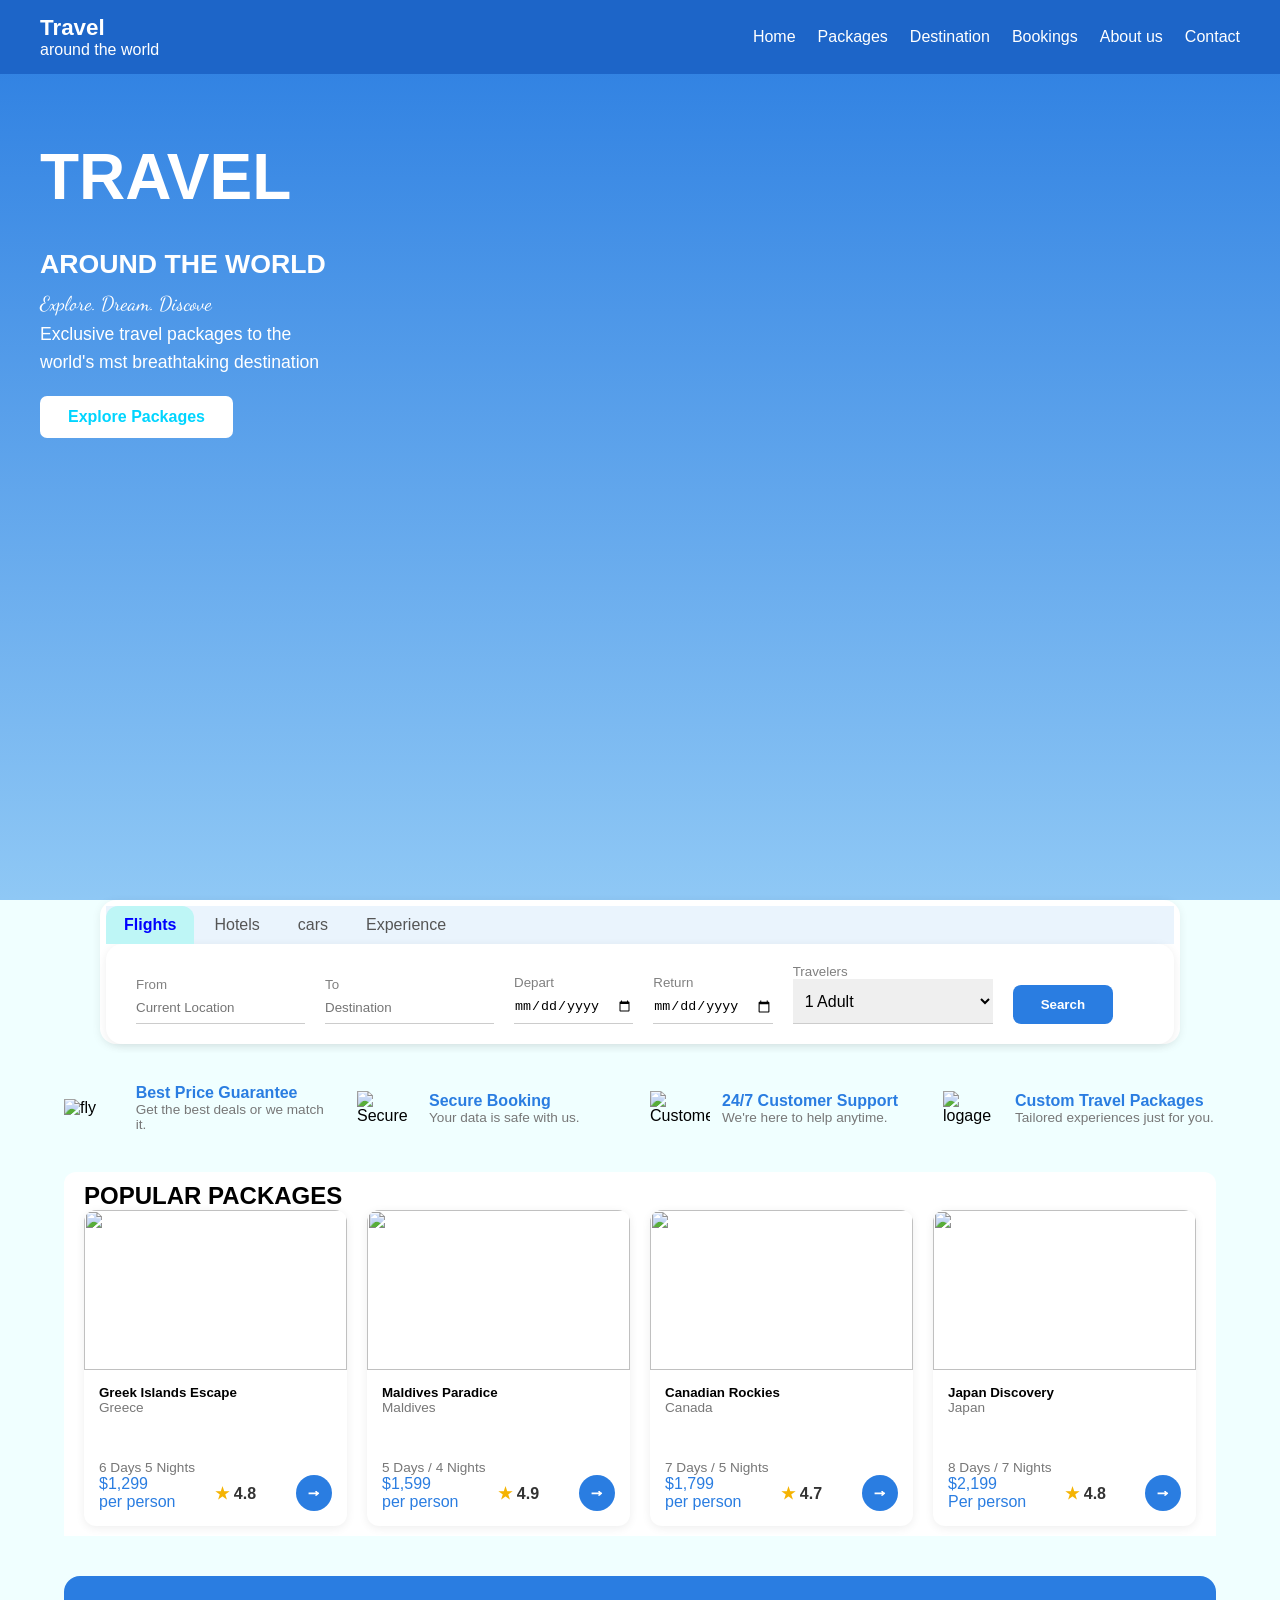
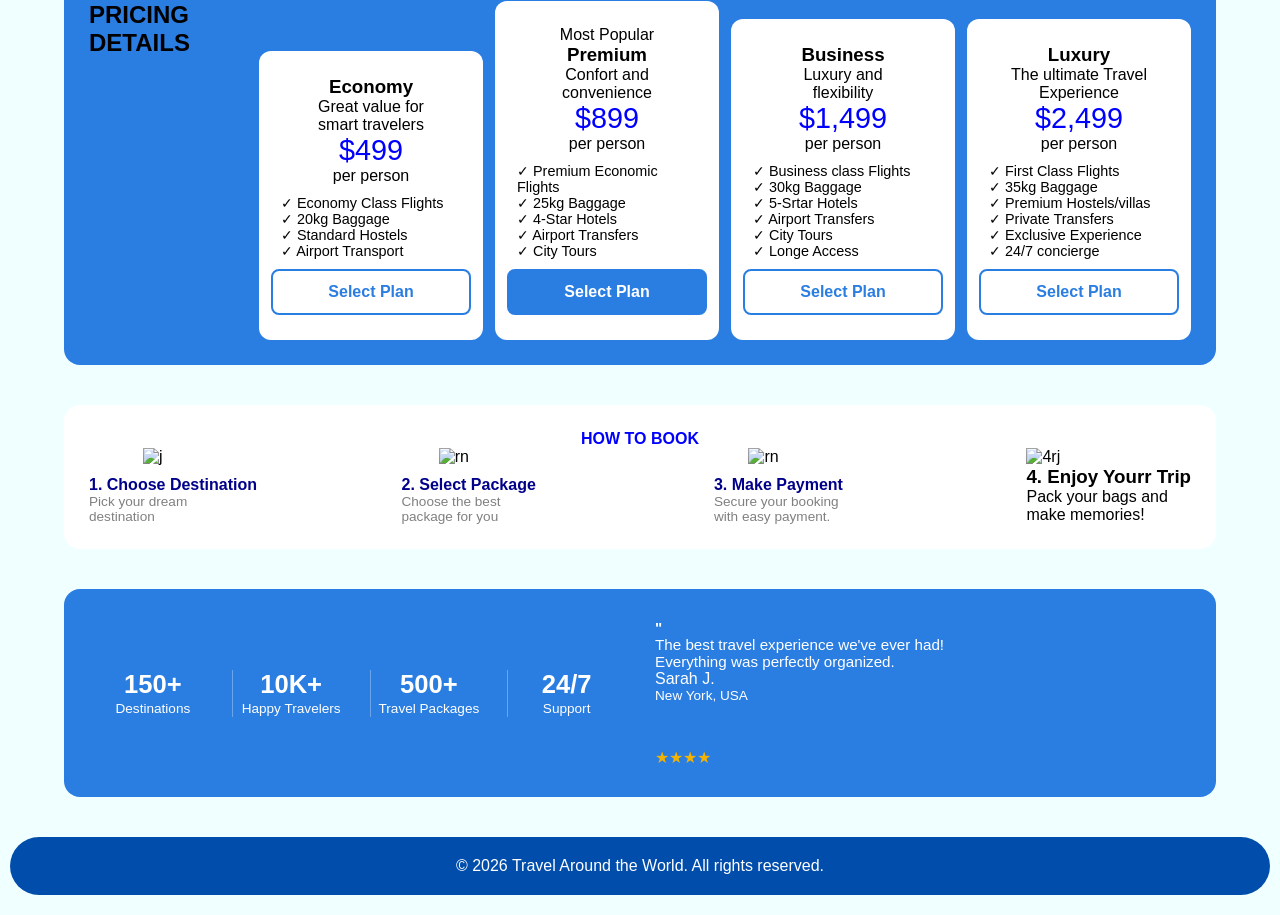
==== index.html @ 4dd67d84 "first update" ====
<!DOCTYPE html>
<html lang="en">
<head>
    <meta charset="UTF-8">
    <meta name="viewport" content="width=device-width, initial-scale=1.0">
    <title>Travel</title>
    <link rel="stylesheet" href="index.css">
    <link rel="preconnect" href="https://fonts.googleapis.com">
    <link rel="preconnect" href="https://fonts.gstatic.com" crossorigin>
    <link href="https://fonts.googleapis.com/css2?family=Dancing+Script:wght@400..700&display=swap" rel="stylesheet">
</head>
<body>
    <header>
        <div class="logo">Travel<span>around the world</span></div>
        <nav>
           <ul>
            <li><a href="index.html">Home</a></li>
            <li><a href="packages.html">Packages</a></li>
            <li><a href="destination.html">Destination</a></li>
            <li><a href="booking.html">Bookings</a></li>
            <li><a href="about.html" >About us</a></li>
            <li><a href="contact.html">Contact</a></li>
           </ul>   
        </nav>
    </header>

   <section class="hero">
    <div class="hero-content">
        <h1>
            TRAVEL
            <br>
            <span><small>AROUND THE WORLD</small></span>
        </h1>
        <p class="tagline">Explore. Dream. Discove</p>
        <p> Exclusive travel packages to the <br> world's mst breathtaking destination</p>
        <a href="packages.html" class="btn">Explore Packages</a>
    </div>
</section>
<section class="search-wrapper">
    <div class="tabs">
         <button class="active" type="button">Flights</button>
         <button>Hotels</button>
         <button>cars</button>
         <button>Experience</button>
    </div>

    <div class="search-box">
        
    <form  action="" method="">
        <div class="field">
            <label for="">From</label>
            <input type="text" id="" name="" placeholder="Current Location" required>
        </div>

        <div>
            <label for="">To</label>
            <input type="text" placeholder="Destination" required>
        </div>

        <div>
            <label for="">Depart</label>
            <input type="date" required>
        </div>

        <div>
            <label for="">Return</label>
            <input type="date" required>
        </div>

        <div class="field">
            <label for="">Travelers</label>
            <select id="" name="">
                <option>1 Adult</option>
                <option value="">2 Adult</option>
            </select>
        </div>

        <button type="submit" class="search-btn">Search</button>
    </form>
    </div>
</section>

<section class="features">
    <div class="feature">
        <img src="" alt="fly">
        <div class="feature-text">
            <h3>Best Price Guarantee</h3>
            <p>Get the best deals or we match it.</p>
        </div>
    </div>

     <div class="feature">
        <img src="" alt="Secure">
        <div class="feature-text">
            <h3>Secure Booking</h3>
            <p>Your data is safe with us.</p>
        </div>
    </div>

     <div class="feature">
        <img src="" alt="Customer">
        <div class="feature-text">
            <h3>24/7 Customer Support</h3>
            <p>We're here to help anytime.</p>
        </div>
    </div>

     <div class="feature">
        <img src="" alt="logage">
        <div class="feature-text">
            <h3>Custom Travel Packages</h3>
            <p>Tailored experiences just for you.</p>
        </div>
    </div>
</section>

<section class="packages">
            <h2>POPULAR PACKAGES</h2>
            <div class="package-cards">
            <div class="card">
    <img src="" alt="">
    <div class="card-body">
        <h3>Greek Islands Escape</h3>
        <p class="location">Greece</p>
        <p class="duration">6 Days 5 Nights</p>
        <div class="card-footer">
        <span class="price">&dollar;1,299 <br>per person</span>
        <span class="rating"><span class="star">&starf;</span> 4.8</span>
        <span><a href="#" class="arrow" aria-label="view Greek Islands Escape">&rarr;</a></span>
        </div>
    </div>
    </div>

     <div class="card">
    <img src="" alt="">
    <div class="card-body">
        <h3>Maldives Paradice</h3>
        <p class="location">Maldives</p>
        <p class="duration">5 Days / 4 Nights</p>
        <div class="card-footer">
        <span class="price">&dollar;1,599 <br>per person</span>
        <span class="rating"><span class="star">&starf;</span> 4.9</span>
        <span><a href="#" class="arrow" aria-label="view Maldives Paradice">&rarr;</a></span>
        </div>
    </div>
    </div>

     <div class="card">
    <img src="" alt="">
    <div class="card-body">
        <h3>Canadian Rockies</h3>
        <p class="location">Canada</p>
        <p class="duration">7 Days / 5 Nights</p>
        <div class="card-footer">
        <span class="price">&dollar;1,799 <br>per person</span>
        <span class="rating"><span class="star">&starf;</span> 4.7</span>
        <span><a href="#" class="arrow" aria-label="View Canadian Rockies">&rarr;</a></span>
        </div>
    </div>
    </div>

     <div class="card">
    <img src="" alt="">
    <div class="card-body">
        <h3>Japan Discovery</h3>
        <p class="location">Japan</p>
        <p class="duration">8 Days / 7 Nights</p>
        <div class="card-footer">
        <span class="price">&dollar;2,199<br>Per person</span>
        <span class="rating"><span class="star">&starf;</span> 4.8</span>
        <span><a href="#" class="arrow" aria-label="view Japan Discovery">→</a></span>
        </div>
    </div>
    </div>
    </div>
    </section>

   <section class="pricing">
    <h2>PRICING DETAILS</h2>
     <div class="plans">
        <div class="plan">
            <h3>Economy</h3>
            <p>Great value for <br>smart travelers</p>
            <span class="price">&dollar;499</span>
            <Span>per person</Span>
            <ul>
                <li>&check; Economy Class Flights</li>
                <li>&check; 20kg Baggage</li>
                <li>&check; Standard Hostels</li>
                <li>&check; Airport Transport</li>
            </ul>
            <a href="booking.html" class="btn-plan">Select Plan</a>
        </div>
        
        <div class="plan popular">
            <span class="tag">Most Popular</span>
            <h3>Premium</h3>
             <p>Confort and <br>convenience</p>
            <span class="price">&dollar;899</span>
            <Span>per person</Span>
            <ul>
                <li>&check; Premium Economic Flights</li>
                <li>&check; 25kg Baggage </li>
                <li>&check; 4-Star Hotels</li>
                <li>&check; Airport Transfers</li>
                <li>&check; City Tours</li>
            </ul>
             <a href="booking.html" class="btn-plan">Select Plan</a>
        </div>

        <div class="plan">
            <h3>Business</h3>
            <p>Luxury and <br>flexibility</p>
            <span class="price">&dollar;1,499</span>
            <Span>per person</Span>
            <ul>
                <li>&check; Business class Flights</li>
                <li>&check; 30kg Baggage</li>
                <li>&check; 5-Srtar Hotels</li>
                <li>&check; Airport Transfers</li>
                <li>&check; City Tours</li>
                <li>&check; Longe Access</li>
            </ul>
            <a href="booking.html" class="btn-plan">Select Plan</a>
        </div>

        <div class="plan">
            <h3>Luxury</h3>
            <p>The ultimate Travel <br>Experience</p>
            <span class="price">&dollar;2,499</span>
            <Span>per person</Span>
            <ul>
                <li>&check; First Class Flights</li>
                <li>&check; 35kg Baggage</li>
                <li>&check; Premium Hostels/villas</li>
                <li>&check; Private Transfers</li>
                <li>&check; Exclusive Experience</li>
                <li>&check; 24/7 concierge</li>
            </ul>
            <a href="booking.html" class="btn-plan">Select Plan</a>
        </div>
    </div>
   </section>

   <section class="how-to-book">
    <h2> HOW TO BOOK </h2>

    <div class="steps">
        <div class="step">
           <div class="step-text"> <img src="" alt="j">
            <h3>1. Choose Destination</h3>
            <p> Pick your dream <br> destination</p></div>
        </div>

         <div class="step">
            <div class="step-text"><img src="" alt="rn">
            <h3>2. Select Package</h3>
            <p>Choose the best <br> package for you</p></div>
        </div>

         <div class="step">
            <div class="step-text"><img src="" alt="rn">
            <h3>3. Make Payment</h3>
            <p>Secure your booking <br>with easy payment.</p></div>
        </div>

         <class="step">
            <img src="" alt="4rj">
        <div class="step-text"><h3>4. Enjoy Yourr Trip</h3>
            <p> Pack your bags and <br>make memories!</p> </div>
        </div>

    </div>
</section>

<div class="info-band">
    <section class="stats">
    <div class="stat">
        <strong> 150+</strong>
        <span> Destinations</span>
    </div>
     <div class="stat">
        <strong> 10K+</strong>
        <span>Happy Travelers</span>
    </div>
     <div class="stat">
        <strong> 500+</strong>
        <span> Travel Packages</span>
    </div>
     <div class="stat">
        <strong> 24/7</strong>
        <span> Support</span>
    </div>
</section>

<section class="testimonial">
    <blockquote>
        <p><strong>&quot;</strong><br>The best travel experience we've ever had! <br>Everything was perfectly organized.</p>
        <cite>Sarah J.</cite>
        <span class="location">New York, USA</span>
        <span class="stars" role="img" aria-label="5 out of 5 stars">&starf;&starf;&starf;&starf;</span>
    </blockquote>
    <img src="" alt=""> 
</section>
</div>
<footer>
    <p>&copy; 2026 Travel Around the World. All rights reserved.</p>
    </footer>
</body>
</html>
---- index.css ----
*{
    margin: 0;
    padding: 0;
    box-sizing: border-box;
}

body{
    font-family: 'Segoe UI', Arial, sans-serif;
    background-color: azure;
}

a{
    text-decoration: none;
    color: inherit;
}

img{
    max-width: 100%;
    display: block;
}

/* ===== Header & Navigation (absolute) ===== */
header{
    width: 100%;
    display: flex;
    justify-content: space-between;
    padding: 15px 40px;
    align-items: center;
    position: fixed;
    top: 0;
    left: 0;
    background-color: #1d65c8;
    z-index: 100;

}

.hero-content{
    padding: 0 40px;
    max-width: 500px;
}

.hero{
    min-height: 100vh;
    background:  linear-gradient(to bottom, #2a7de1, #8fc8f5);
    color: white;
    padding-top: 140px;
}

.hero h1{
    font-size: 4rem;
}

.hero h1 span{
    font-size: 2rem;
}

.logo {
    font-size: 1.4rem;
    font-weight: bold;
    color: white;
}

.logo span {
    color: white;
    font-weight: normal;
    font-size: 1rem;
    display: block;
}

nav ul{
    list-style: none;
    display: flex;
    gap: 22px;
}

nav ul li a {
    color: white;
    font-weight: 500;
    padding-bottom: 6px;
    border-bottom: 2px solid transparent;
    transition: 0.3s;
}

nav ul li a:hover {
    color: #0ebbd6;
    border-bottom-color: #17a2b8;
}


.hero p{
    font-size: 1.1rem;
    line-height: 1.6;
}

.hero .tagline{
    font-family: 'Dancing Script', cursive;
    font-size: 20px;
}
.btn{
    display: inline-block;
    padding: 12px 28px;
    background-color: white;
    color: rgb(0, 213, 255);
    border-radius: 7px;
    margin-top: 20px ;
    transition: 0.3s;
    font-weight: 700;
   
}

.btn:hover{
    background-color: #2a7de1;
    color: rgb(0, 187, 255);
}

/* Search Box */
.search-wrapper{
    background-color: white;
    border-radius: 16px;
    padding: 20px 30px;
    box-shadow: 0 2px 10px rgba(0, 0, 0, 0.07);
    z-index: 10;
    /* margin: -120px auto 0; */
    padding: 6px 6px 0;
    position: relative; 
    margin-left: 100px;
    margin-right: 100px;
}

.search-box{
    background-color: white;
    border-radius: 16px;
    padding: 20px 30px;
    box-shadow:  0 2px 10px rgba(0, 0, 0, 0.07);
}

form{
    display: flex;
    gap: 20px;
    align-items: flex-end;
}

label{
    display: block;
    font-size: smaller;
    color: gray;
}

.booking-form {
    display:block;
}
input,
select {
    border: none;
    border-bottom: 1px solid #ccc;
    outline: none;
    padding: 8px 0;
}

.search-btn {
    background-color: #2a7de1;
    color: white;
    border: none;
    padding: 12px 28px;
    border-radius: 8px;
    font-weight: 700;
    cursor: pointer;
    transition: 0.3s;
}

.search-btn:hover {
    background-color: #1c5fb8;
}

.tabs{
    display: flex;
    gap: 2px;
    border: none;
    background-color: #eaf4fd;
}

.tabs button{
    border: none;
    background: transparent;
    font-size: 1rem;
    font-family: inherit;
    padding: 10px 18px;
    cursor: pointer;
    color: #555;
}

.tabs button.active{
    background-color: rgb(190, 246, 246);
    color: blue;
    font-weight: 700;
    border-radius: 12px 12px 0 0;
}

/* features */
.features{
    display: grid;
    grid-template-columns:repeat(4, 1fr) ;
    gap: 20px;
    width: 90%;
    max-width: 1000px;
    margin: 40px auto;
}

.feature{
    display: flex;
    align-items: center;
    gap: 12px;
}

.feature img{
    width: 60px;
}

.feature h3{
    font-size: 1rem;
    color: #2a7de1;
}

.feature p{
    font-size: 0.85rem;
    color: #777;
}

.packages{
    width: 90%;
    max-width: 1000px;
    margin: 40px auto;
    padding: 10px 20px;
    background-color: white;
    border-radius: 12px 12px 0 0 ;
}

.package-cards{
    display: grid;
    grid-template-columns: repeat(4, 1fr);
    gap: 20px;
}

.card{
    background-color: white;
    border-radius: 12px;
    box-shadow:  0 2px 10px rgba(0, 0, 0, 0.07);
    overflow: hidden;
}

.card img{
    width: 100%;
    height: 160px;
    object-fit: cover;
}

.card-body{
    padding: 15px;
}

.card h3{
    font-size: smaller;
}

.location,
.duration{
    font-size: 0.85rem;
    color: #777;
}

.card-footer{
    display: flex;
    justify-content: space-between;
    align-items: center;
}

.arrow{
    /* font-weight: 900;
    font-size: 1.3rem; */
    -webkit-text-stroke: 1px white;
    width: 36px;
    height: 36px;
    display: flex;
    border-radius: 50%;
    background-color: #2a7de1;
    color: white;
    align-items: center;
    justify-content: center;
}

.card-footer .price {
    color: #2a7de1;
}

.star {
    color: #f5b301;
}

.rating {
    color: #333;
    font-weight: 600;
}

.pricing{
    width: 90%;
    max-width: 1200px;
    margin: 40px auto;
    padding: 25px;
    background-color: #2a7de1;
    border-radius: 16px;
    display: flex;
    gap: 30px;
}

.plans{
    display: grid;
    grid-template-columns: repeat(4, 1fr);
    gap: 12px;
    flex: 1;
}

.plan{
    background-color: white;
    border-radius: 12px;
    padding: 25px 12px;
    text-align: center;
    position: relative;
}

.btn-plan{
    display: block;
    text-align: center;
    padding: 12px;
    border: 2px solid #2a7de1;
    border-radius: 8px;
    color: #2a7de1;
    font-weight: 700;
    transition: 0.3s;
}

.btn-plan:hover{
    background-color: #2a7de1;
    color: white;
}

.plan .btn-plan{
    margin-top: auto;
}

.plan .price{
    font-size: 1.8rem;
    color: blue;   
}

.plan li {
    font-size: 0.9rem;
}

.plan ul{
    list-style: none;
    text-align: left;
    margin: 10px;
}

.popular .btn-plan{
    background-color: #2a7de1;
    color: white;
}

.popular .btn-plan:hover{
    background-color: #1c5fb8;
    transition: 0.3s;
}

.plan{
    display: flex;
    flex-direction: column;
    margin-top: auto;
}

.plans .pricing{
    display: flex;
    gap: 30px;
}

.pricing h2{
    width: 140px;
    align-self: flex-start;
}

/* how to book */
.how-to-book{
    width: 90%;
    max-width: 1000px;
    margin: 40px auto;
    background-color: white;
    border-radius: 16px;
    padding: 25px;
}

.how-to-book h2{
    font-size: 1rem;
    color: blue;
    text-align: center;
}

.steps{
    display: flex;
    justify-content: space-between;
}

.step {
    display: flex;
    align-items: center;
    gap: 12px;
    flex: 1;
}

.step img{
    width: 70px;
    margin: 0 auto 10px;
    display: block;
}

.step h3{
    font-size: 1rem;
    color: darkblue;
}

.step p{
    font-size: 0.85rem;
    color: grey;
}

.step img{
    width: 60px;
}

.info-band{
    width: 90%;
    max-width: 1000px;
    margin: 40px auto;
    background-color: #2a7de1;
    color: white;
    border-radius: 16px;
    padding: 30px;
    display: flex;
    justify-content: space-between;
    align-items: center;
    gap: 30px;
}

.stats{
    display: grid;
    grid-template-columns: repeat(4, 1fr);
    gap: 20px;
    flex: 1;
}

.stat{
    text-align: center;
    border-left: 1px solid rgba(255, 255, 255, 0.3);
}

.stat:first-child {
    border-left: none;
}

.stat strong{
    display: block;
    font-size: 1.6rem;
}

.stat span{
    font-size: 0.85rem;

}

.testimonial{
    flex: 1;
}

.testimonial p{
    font-size: 0.95rem;
}

cite{
    font-style: normal;
}

.stars{
    color: #f5b301;
}

.testimonial .location{
    color: white;
}

.features,
.packages,
.pricing,
.how-to-book,
.info-band {
    width: 90%;
    max-width: 1200px;
    margin: 40px auto;
}

footer {
    padding: 20px;
    text-align: center;
}

/* packages page */
.hero-1{
    min-height: 120px;
    background:  linear-gradient(to bottom, #2a7de1, #8fc8f5);
    color: white;
    padding-top: 120px;
    margin-bottom: 10px;
}

.hero-1 p{
    margin-top: 80px;
}

.hero-1 .tagline-1{
    font-family: 'Dancing Script', cursive;
    font-size: 40px;
    margin-top: 10px;
}

.tagline-1{
    margin-bottom: 3px;
}

.hh{
    
    display: grid;
    grid-template-columns: repeat(5, 1fr);
    gap: 20px;
}

footer {
    margin-top: 40px;
    margin-left: 10px;
    margin-right: 10px;
    margin-bottom: 20px;
    padding: 20px;
    text-align: center;
    background-color: #004dac;
    color: white;
    border-radius: 40px;
}
.hhh{
    display: grid;
    grid-template-columns: repeat(2, 1fr);
    gap: 200px;
}

.search-btn-1 {
    background-color: #2a7de1;
    margin-left: 50rem;
    margin-bottom: 3rem;
    color: white;
    border: none;
    padding: 12px 28px;
    border-radius: 8px;
    font-weight: 700;
    cursor: pointer;
    transition: 0.3s;
    gap: 500px;
}

select{
    width: 200px;
    height: 45px;
    font-size: 16px;
    padding: 8px;
}

.contact{
    display: flex;
    flex-direction: column;
    width: 90%;
    align-items: center;
    justify-content: center;
    max-width: 1200px;
    margin: -11px auto;
    padding: 25px;
    background-color: #2a7de1;
    border-radius: 16px;
    gap: 10px; 
}

.contact p{
    font-size: 1.3rem;
    color: white;
    font-weight: bolder;
}

.contact span{
    color: white;
}

.btn-plan1{
    background-color: white;
    display: block;
    text-align: center;
    padding: 12px;
    border: 2px solid #317edd;
    border-radius: 8px;
    color: #2a7de1;
    font-weight: 700;
    transition: 0.3s;
}

.search-wrapper-1 {
  position: relative;
  z-index: 1;
  width: min(86%, 1100px);
  margin: -50px auto 0;
}

.search-box-1 {
  box-sizing: border-box;
  padding: 24px 28px;
  background: #fff;
  border-radius: 16px;
}

.hhh {
  margin-left: 0;
}

.field-1 {
  display: grid;
  grid-template-columns: minmax(0, 1fr) 110px;
  align-items: end;
  gap: 20px;
}

.location {
  display: grid;
  grid-template-rows: 20px 40px;
  min-width: 0;
}

.location label {
  align-self: start;
}

.location input {
  box-sizing: border-box;
  width: 100%;
  height: 40px;
  padding: 0 4px;
  border: 0;
  border-bottom: 1px solid #d6e0e7;
  font: inherit;
}

.search-btn-1 {
  box-sizing: border-box;
  width: 110px;
  height: 42px;
  margin: 0 0 0 0;
  border: 0;
  border-radius: 8px;
  background: #2a7de1;
  color: white;
  font: inherit;
  font-weight: 700;
  cursor: pointer;
}

.filters {
  display: flex;
  justify-content: left;
  gap: 17px;
  margin-left: 100px;
  margin-top: 10px;
}

.filter {
  background-color: white;
  border: 2px solid #0468e1;
  padding: 8px 16px;
  border-radius: 50px;
  font-weight: 500;
  cursor: pointer;
  font-weight: 500;
  transition: background-color 0.3s, color 0.3s;
  color:#0f72eb
 
}

.filter:hover {
  background-color: #2a7de1;
  color: white;
}

.featured{
    display: flex;
    flex-wrap: wrap;
    background-color: white;
    border-radius: 16px;
    overflow: hidden;
    width: 90%;
    max-width: 1100px;
    margin: 28px auto 0;
    box-shadow: ;
}

.photo{
    flex: 1 1 360px;
    min-height: 280px;
    display: flex;
    align-items: flex-end;
    padding: 16px;
    color: white;
}

.japan{
    background: linear-gradient(135deg, #b5527a, #f6bfd2);
    background-size: cover;
}

.featured-copy{
    flex: 1 1 360px;
    padding: 32px;
    display: flex;
    flex-direction: column;
    gap: 10px;
    justify-content: center;
}

.eyebrow{
    font-size: 0.8rem;
    font-weight: 700;
    letter-spacing: 1px;
    color: blue;
}

.featured-copy h2{
    font-size: 2rem;
    color: darkblue;
}

.meta{
    font-size: 0.9rem;
    color: grey;
}

.primary{
    background-color:#0468e1;
    color: white;
    border: none;
    padding: 12px 28px;
    border-radius: 8px;
    font-weight: 700;
    cursor: pointer;
    align-self: flex-start;
}

/* booking */
.page-hero{
    min-height: auto;
    padding-bottom: 100px;
}

.form-section{
    max-width: 760px;
    width: 90%;
    margin: -50px auto 40px;
    background-color: white;
    border-radius:16px;
    padding: 28px;
    box-shadow: 0 2px 12px rgba(0, 0, 0, 0.12);
    position: relative;
}

.booking-form fieldset{
    border: 1px solid #d3deea;
    border-radius: 12px;
    padding: 20px;
    margin-bottom: 22px;
}

.booking-form legend{
    color: #1d65c8;
    font-weight: 700;
    padding: 0 8px;
}

.booking-form label{
    display: block;
    margin: 14px 0 6px;
    font-size: 0.9rem;
    color: grey;
}

.booking-form input,
.booking-form select,
.booking-form textarea{
    width: 100%;
    padding: 12px;
    border: 1px solid #c3d0de;
    border-radius: 8px;
    font-size:  1rem;
    font-family: inherit;
}

.plan-options{
    display: flex;
    flex-wrap: wrap;
    gap: 12px;
}

.booking-form .plan-option{
    display: flex;
    align-items: center;
    gap: 10px;
    flex: 1;
    min-width: 200px;
    border: 1.5px solid #c3d0de;
    border-radius: 10px;
    padding: 12px 14px;
    cursor: pointer;
}

.plan-option strong{
    display: block;
}

.plan-option:has(input:checked){
    border-color: #1d65c8;
    background-color: #eaf3fa;
}

.booking-form .plan-option input{
    width: auto;
    accent-color: #1d65c8;
}

.booking-form button{
    background-color: blue;
    color: white;
    border: none;
    padding: 14px 36px;
    border-radius: 8px;
    font-weight: 700;
    cursor: pointer;
}
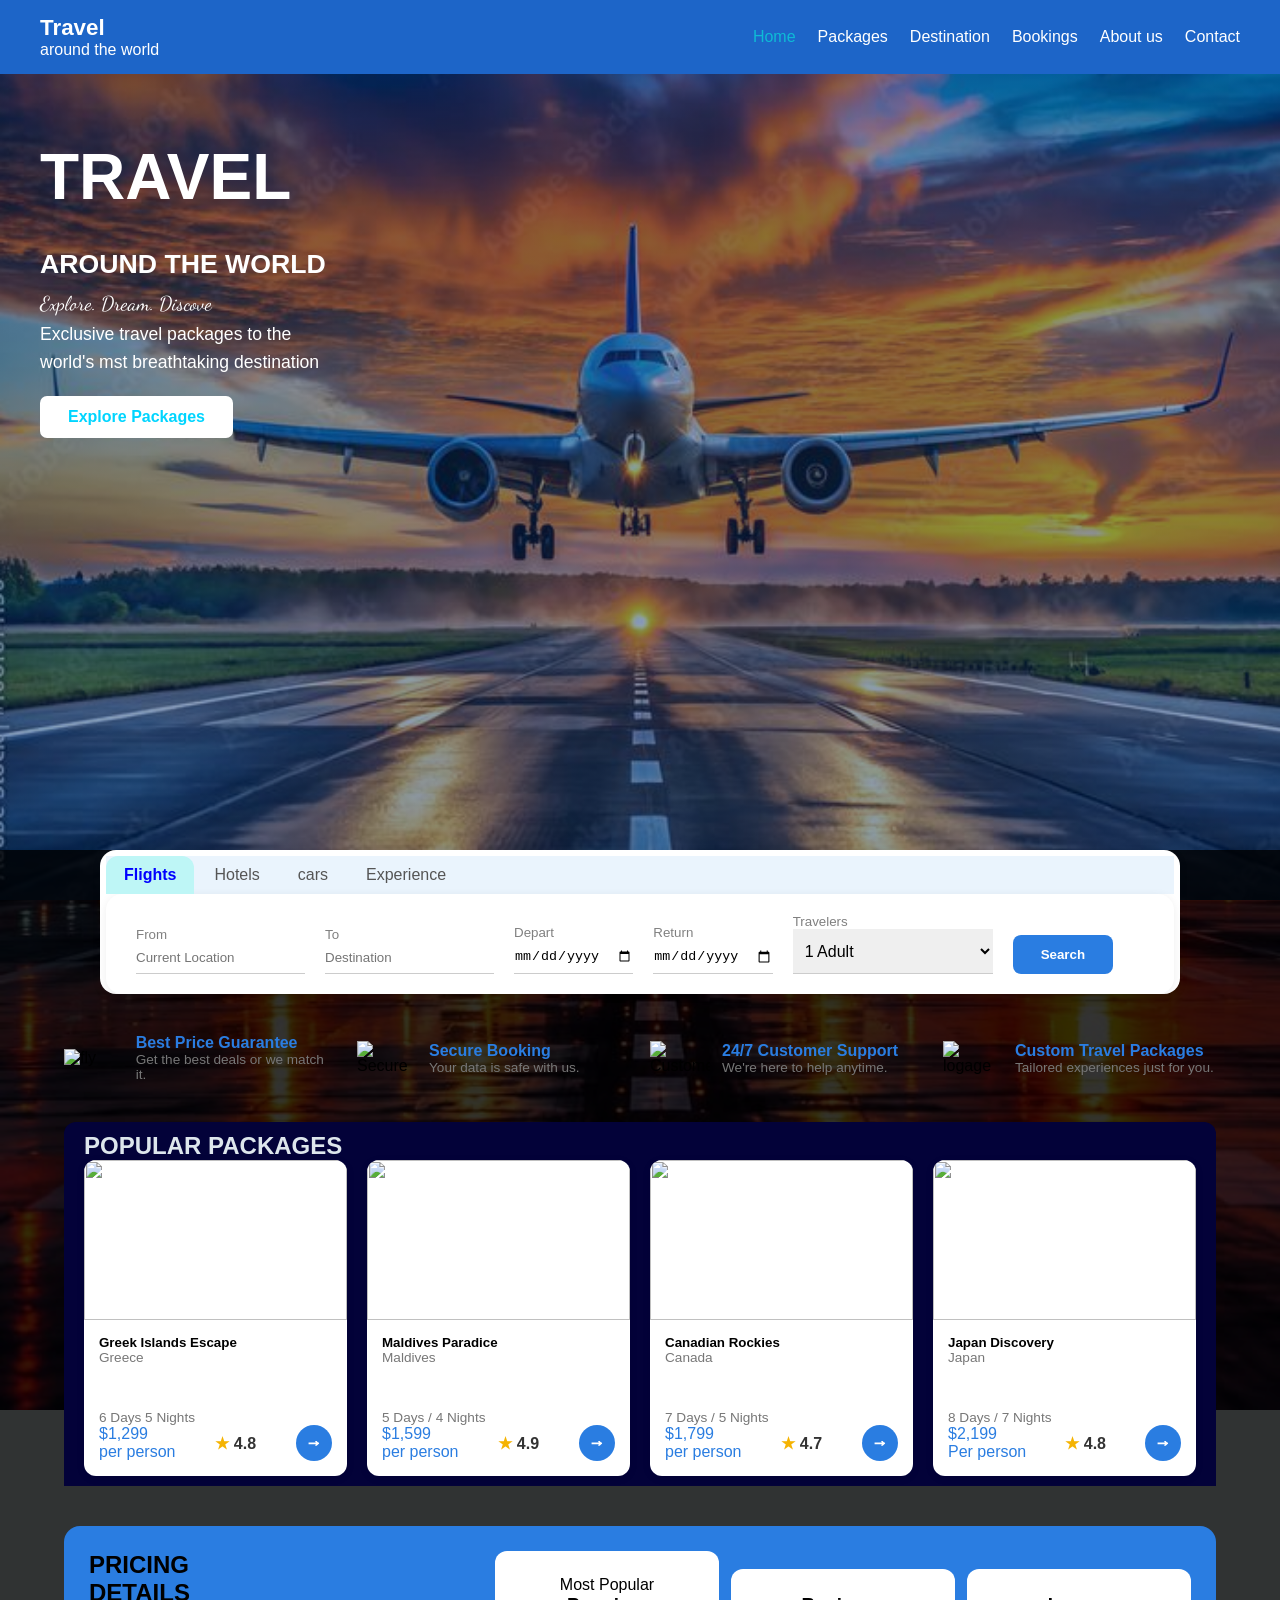
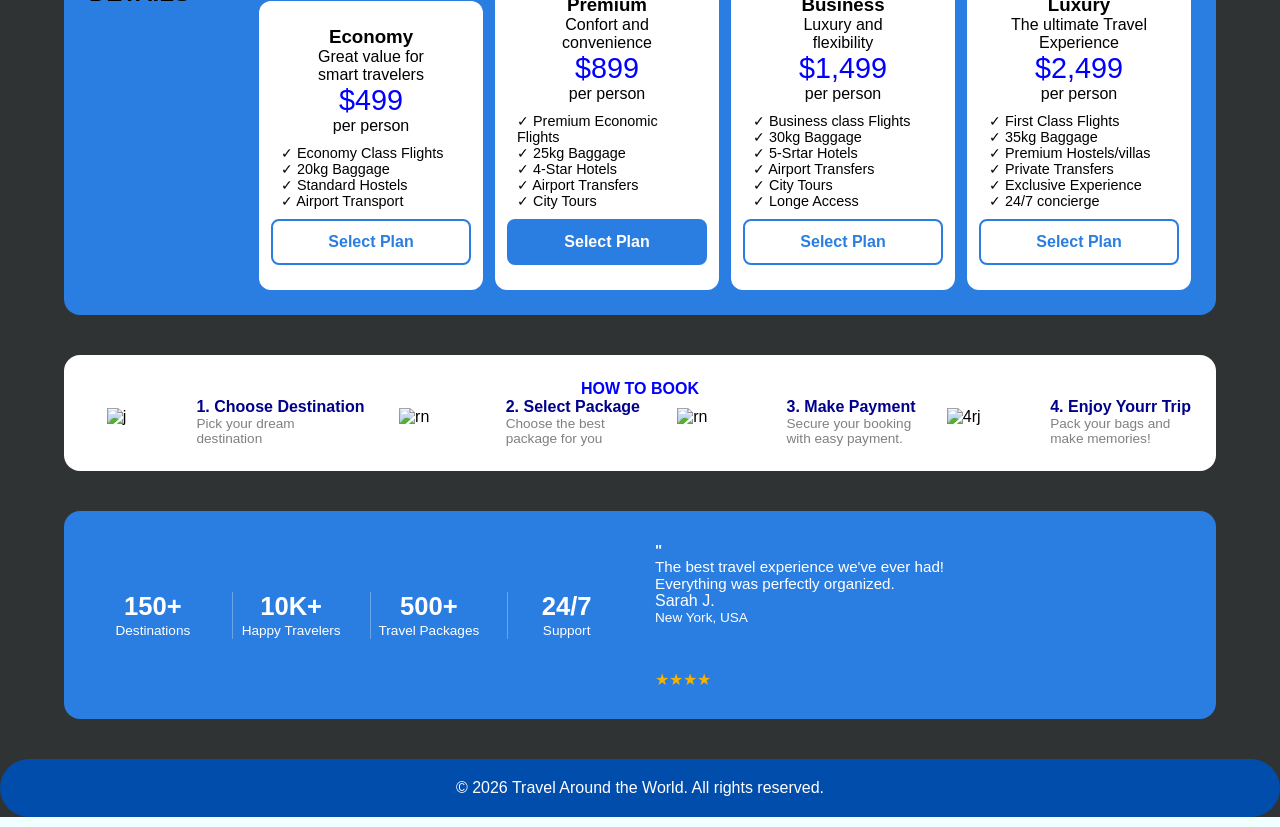
==== commit 391772de: "gufu[99udu" ====
--- a/index.html
+++ b/index.html
@@ -8,13 +8,20 @@
     <link rel="preconnect" href="https://fonts.googleapis.com">
     <link rel="preconnect" href="https://fonts.gstatic.com" crossorigin>
     <link href="https://fonts.googleapis.com/css2?family=Dancing+Script:wght@400..700&display=swap" rel="stylesheet">
+    <style>
+        .content {
+      background-color: rgba(0, 0, 0, 0.8);
+      margin-top: -23px;
+      margin-bottom: -10px;
+       }
+    </style>
 </head>
 <body>
     <header>
         <div class="logo">Travel<span>around the world</span></div>
         <nav>
            <ul>
-            <li><a href="index.html">Home</a></li>
+            <li><a href="index.html" class="active">Home</a></li>
             <li><a href="packages.html">Packages</a></li>
             <li><a href="destination.html">Destination</a></li>
             <li><a href="booking.html">Bookings</a></li>
@@ -28,7 +35,7 @@
     <div class="hero-content">
         <h1>
             TRAVEL
-            <br>
+            <br> 
             <span><small>AROUND THE WORLD</small></span>
         </h1>
         <p class="tagline">Explore. Dream. Discove</p>
@@ -36,7 +43,9 @@
         <a href="packages.html" class="btn">Explore Packages</a>
     </div>
 </section>
-<section class="search-wrapper">
+
+<div class="content">
+    <section class="search-wrapper">
     <div class="tabs">
          <button class="active" type="button">Flights</button>
          <button>Hotels</button>
@@ -126,7 +135,7 @@
         <div class="card-footer">
         <span class="price">&dollar;1,299 <br>per person</span>
         <span class="rating"><span class="star">&starf;</span> 4.8</span>
-        <span><a href="#" class="arrow" aria-label="view Greek Islands Escape">&rarr;</a></span>
+        <span><a href="packages.html" class="arrow" aria-label="view Greek Islands Escape">&rarr;</a></span>
         </div>
     </div>
     </div>
@@ -247,24 +256,27 @@
 
     <div class="steps">
         <div class="step">
-           <div class="step-text"> <img src="" alt="j">
+           <img src="" alt="j">
+           <div class="step-text">
             <h3>1. Choose Destination</h3>
             <p> Pick your dream <br> destination</p></div>
         </div>
 
          <div class="step">
-            <div class="step-text"><img src="" alt="rn">
+            <img src="" alt="rn">
+            <div class="step-text">
             <h3>2. Select Package</h3>
             <p>Choose the best <br> package for you</p></div>
         </div>
 
          <div class="step">
-            <div class="step-text"><img src="" alt="rn">
+            <img src="" alt="rn">
+            <div class="step-text">
             <h3>3. Make Payment</h3>
             <p>Secure your booking <br>with easy payment.</p></div>
         </div>
 
-         <class="step">
+         <div class="step">
             <img src="" alt="4rj">
         <div class="step-text"><h3>4. Enjoy Yourr Trip</h3>
             <p> Pack your bags and <br>make memories!</p> </div>
@@ -306,5 +318,7 @@
 <footer>
     <p>&copy; 2026 Travel Around the World. All rights reserved.</p>
     </footer>
+
+</div>
 </body>
 </html>
--- a/index.css
+++ b/index.css
@@ -7,6 +7,11 @@
 body{
     font-family: 'Segoe UI', Arial, sans-serif;
     background-color: azure;
+    background-image: url('images/background.jpg');
+    background-size: cover;
+    background-position: center;
+    background-repeat: no-repeat;
+    background-attachment: fixed;
 }
 
 a{
@@ -34,6 +39,11 @@
 
 }
 
+li .active{
+    color: #0ebbd6;
+    text-decoration: double;
+}
+
 .hero-content{
     padding: 0 40px;
     max-width: 500px;
@@ -44,6 +54,11 @@
     background:  linear-gradient(to bottom, #2a7de1, #8fc8f5);
     color: white;
     padding-top: 140px;
+}
+
+.hero {
+    background: linear-gradient(rgba(0, 40, 100, 0.45), rgba(0, 40, 100, 0.45)),
+                url('images/hero.jpg') center/cover no-repeat;
 }
 
 .hero h1{
@@ -120,7 +135,7 @@
     padding: 20px 30px;
     box-shadow: 0 2px 10px rgba(0, 0, 0, 0.07);
     z-index: 10;
-    /* margin: -120px auto 0; */
+    margin: -50px auto 0;
     padding: 6px 6px 0;
     position: relative; 
     margin-left: 100px;
@@ -231,8 +246,12 @@
     max-width: 1000px;
     margin: 40px auto;
     padding: 10px 20px;
-    background-color: white;
+    background-color: rgb(3, 2, 57);
     border-radius: 12px 12px 0 0 ;
+}
+
+.packages h2{
+    color: #dde6ec;
 }
 
 .package-cards{
@@ -543,14 +562,14 @@
 
 footer {
     margin-top: 40px;
-    margin-left: 10px;
-    margin-right: 10px;
+    /* margin-left: 10px;
+    margin-right: 10px; */
     margin-bottom: 20px;
     padding: 20px;
     text-align: center;
     background-color: #004dac;
     color: white;
-    border-radius: 40px;
+    border-radius: 30px;
 }
 .hhh{
     display: grid;
@@ -709,7 +728,7 @@
     width: 90%;
     max-width: 1100px;
     margin: 28px auto 0;
-    box-shadow: ;
+    box-shadow: 0 2px 10px rgba(0, 0, 0, 0.07);
 }
 
 .photo{
@@ -770,14 +789,14 @@
 }
 
 .form-section{
-    max-width: 760px;
-    width: 90%;
-    margin: -50px auto 40px;
+    max-width: 1100px;
+    width: 90%;
+    margin: -50px 90px 40px;
     background-color: white;
     border-radius:16px;
     padding: 28px;
     box-shadow: 0 2px 12px rgba(0, 0, 0, 0.12);
-    position: relative;
+    /* position: relative; */
 }
 
 .booking-form fieldset{
@@ -852,3 +871,218 @@
     font-weight: 700;
     cursor: pointer;
 }
+
+/* about us */
+.stats-1{
+    width: 90%;
+    max-width: 1100px;
+    display: flex;
+    margin: 40px auto;
+    padding: 30px;
+    flex-direction: row;
+    justify-content: space-between;
+    align-items: center;
+    background-color: #1d65c8;
+    color: white;
+    border-radius: 16px;
+    flex-wrap: wrap;
+    gap: 30px;
+}
+
+.stat-1{
+    text-align: center;
+    flex: 1;
+    border-left: 1px solid rgba(255, 255, 255, 0.3);
+}
+
+.stat-1 strong{
+    display: block;
+    font-size: 2rem;
+}
+
+.stat-1:first-child {
+    border-left: none;
+}
+.stat-1 span{
+    font-size: 0.85rem;
+}
+
+.section-title{
+    font-size: 1.2rem;
+    color: #1d65c8;
+    margin-bottom: 18px;
+}
+
+.benefits{
+    width: 90%;
+    max-width: 1100px;
+    margin: 40px auto 0;
+}
+
+.benefit-grid{
+    display: grid;
+    grid-template-columns: repeat(auto-fit, minmax(230px, 1fr));
+    gap: 18px;
+}
+
+.benefit{
+    display: flex;
+    gap: 14px;
+    align-items: center;
+}
+
+.panel{
+    background-color: white;
+    border-radius: 14px;
+    padding: 22px;
+    box-shadow: 0 2px 10px rgba(11, 61, 92, 0.1);
+}
+
+.benefit-icon{
+    display:flex;
+    align-items: center;
+    justify-content: center;
+    width: 52px;
+    height: 52px;
+    border-radius: 14px;
+    background-color: #e3f0fd;
+    color: #1d65c8;
+    font-size: 1.4rem;
+    flex-shrink: 0;
+}
+
+.benefit h3{
+    font-size: 1rem;
+    color: #0b3d5c;
+}
+
+.benefit p{
+    font-size: 0.85rem;
+    color: #4a5b6b;
+}
+
+.team, .benefits{
+    width: 90%;
+    max-width: 1100px;
+    margin: 44px auto 0;
+}
+
+.team-grid{
+    display: grid;
+    grid-template-columns: repeat(auto-fit, minmax(200px, 1fr));
+    gap: 18px;
+}
+
+.team-card{
+    background-color: white;
+    border-radius: 5%;
+    overflow: hidden;
+    box-shadow: 0 2px 10px rgba(11, 61, 92, 0.1);
+    text-align: center;
+    max-height: 500px;
+}
+
+.team-card img{
+    width: 100%;
+    height: 85%;
+   
+}
+
+.team-info{
+    padding: 12px;
+}
+
+.team-card h3{
+    font-size: 1rem;
+    color: #0b3d5c;
+}
+
+.team-card p{
+    font-size: 0.85rem;
+    color: #4a5b6b;
+}
+
+.testimonial-1{
+    width: 90%;
+    max-width: 1100px;
+    margin: 44px auto 0;
+    margin-left: 100px;
+    margin-right: 10px;
+    background-color: white;
+    box-shadow: 0 2px 10px rgba(11, 61, 92, 0.1);
+    color: black;
+    border-radius: 16px;
+    padding: 30px;
+}
+
+.actions{
+    display:flex;
+    justify-content: center;
+    gap: 16px;
+    flex-wrap: wrap;
+}
+
+.contact-1{
+    width: 90%;
+    max-width: 1100px;
+    margin: 44px auto 0;
+    background-color: #1d65c8;
+    padding: 36px 24px;
+    border-radius: 16px;
+    text-align: center;
+    display: flex;
+    flex-direction: column;
+    align-items: center;
+    gap: 14px;
+}
+
+.btn-plan2{
+    display:inline-block;
+    padding: 12px 28px;
+    background-color: white;
+    color: #1d65c8;
+    border-radius: 7px;
+    font-weight: 700;
+}
+
+.contact-1 .btn-plan2:hover{
+    background-color: #2a7de1;
+    color: white;
+}
+
+.contact-1 p,
+.contact-1 h2{
+    font-size: 1.3rem;
+    color: white;
+    font-weight: 400;
+}
+
+.contact-1 h2{
+    font-size: 1.6rem;
+    font-weight: 700;
+    color: white;
+}
+
+.contact-1 p{
+    font-size: 1.2rem;
+    color: white;
+}
+
+/* contact section */
+
+.form-section1{
+    max-width: 1100px;
+    width: 90%;
+    margin: 50px 90px 40px;
+    background-color: white;
+    border-radius:16px;
+    padding: 28px;
+    box-shadow: 0 2px 12px rgba(0, 0, 0, 0.12);
+    /* position: relative; */
+}
+
+.content {
+      background-color: rgba(0, 0, 0, 0.8);
+      margin-top: -23px;
+      margin-bottom: -10px;
+}
